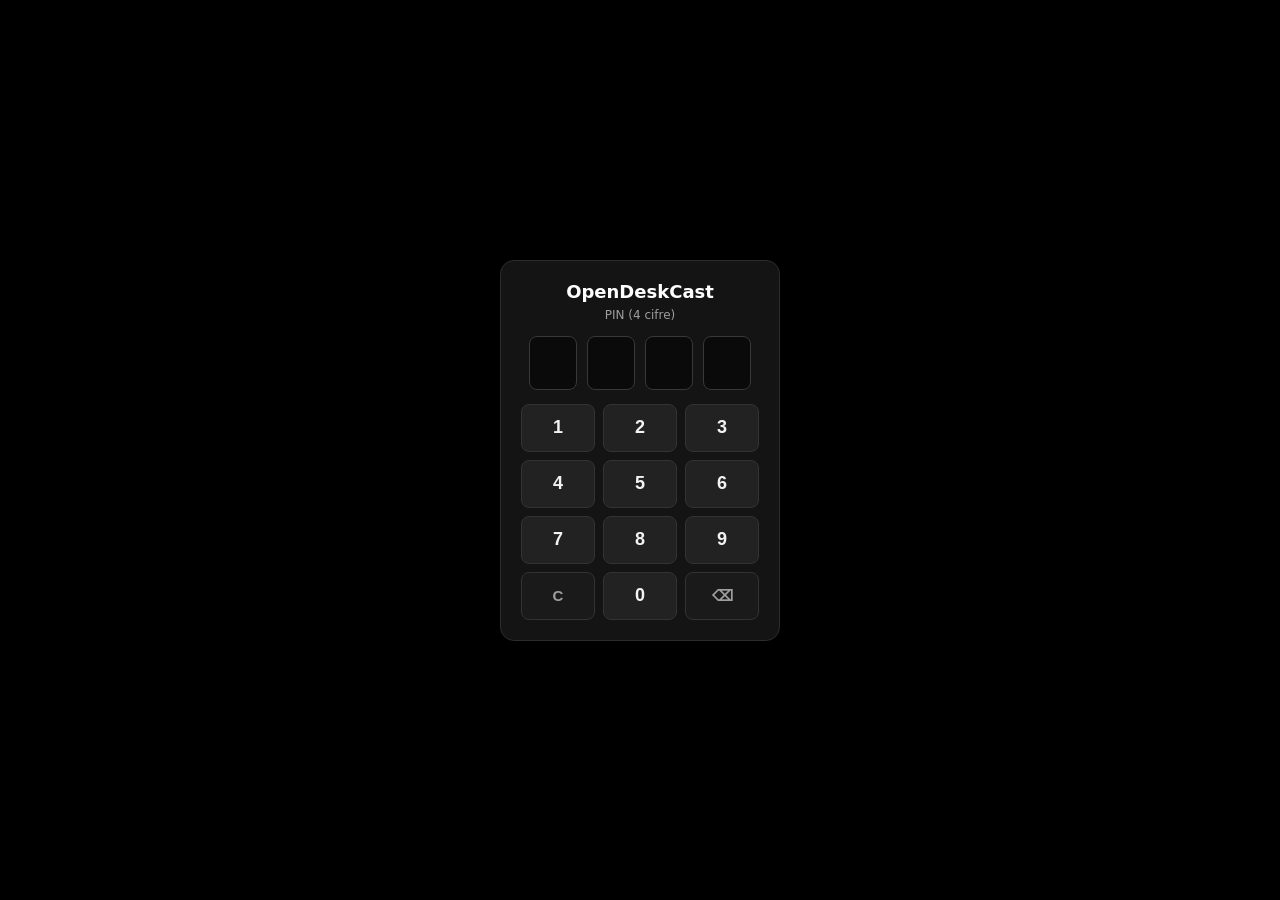
==== static/index.html @ ac29a678 "v1.0.0 — Initial public release of OpenDeskCast" ====
<!DOCTYPE html>
<html lang="it">
<head>
  <meta charset="UTF-8" />
  <meta name="viewport" content="width=device-width, initial-scale=1.0, maximum-scale=1.0, user-scalable=no, viewport-fit=cover" />
  <meta name="mobile-web-app-capable" content="yes" />
  <meta name="apple-mobile-web-app-capable" content="yes" />
  <meta name="theme-color" content="#000000" />
  <link rel="icon" type="image/x-icon" href="/static/icon.ico" />
  <link rel="manifest" href="/static/manifest.json" />
  <title>OpenDeskCast</title>
  <link rel="stylesheet" href="/static/style.css?v=10" />
</head>
<body class="viewer-body">
  <div id="viewer-container" class="viewer-container">
    <canvas id="viewer-canvas"></canvas>
  </div>

  <!-- 4-Digit PIN Numpad (only shown when opening opendeskcast.local without QR token) -->
  <div id="pin-overlay" class="pin-overlay hidden">
    <div class="pin-card">
      <div class="pin-brand">OpenDeskCast</div>
      <div class="pin-sub">PIN (4 cifre)</div>
      <div id="pin-boxes" class="pin-boxes">
        <div class="pin-digit" id="pin-d0"></div>
        <div class="pin-digit" id="pin-d1"></div>
        <div class="pin-digit" id="pin-d2"></div>
        <div class="pin-digit" id="pin-d3"></div>
      </div>
      <div class="pin-pad">
        <button type="button" class="pin-btn" data-k="1">1</button>
        <button type="button" class="pin-btn" data-k="2">2</button>
        <button type="button" class="pin-btn" data-k="3">3</button>
        <button type="button" class="pin-btn" data-k="4">4</button>
        <button type="button" class="pin-btn" data-k="5">5</button>
        <button type="button" class="pin-btn" data-k="6">6</button>
        <button type="button" class="pin-btn" data-k="7">7</button>
        <button type="button" class="pin-btn" data-k="8">8</button>
        <button type="button" class="pin-btn" data-k="9">9</button>
        <button type="button" class="pin-btn pin-btn-act" data-k="C">C</button>
        <button type="button" class="pin-btn" data-k="0">0</button>
        <button type="button" class="pin-btn pin-btn-act" data-k="B">⌫</button>
      </div>
    </div>
  </div>

  <script src="/static/client.js?v=10"></script>
</body>
</html>
---- static/style.css ----
:root {
  --mica-bg: #1e1e1e;
  --card-bg: #272727;
  --card-border: #383838;
  --input-bg: #1c1c1c;
  --input-border: #454545;
  --text-main: #f3f3f3;
  --text-sub: #9e9e9e;
  --accent: #4cc2ff;
  --accent-dark: #0067c0;
  --success: #6ccb5f;
}

* {
  box-sizing: border-box;
  margin: 0;
  padding: 0;
}

html, body {
  width: 100%;
  height: 100%;
  font-family: "Segoe UI Variable Text", "Segoe UI", system-ui, sans-serif;
  user-select: none;
  -webkit-user-select: none;
  overflow: hidden;
}

.hidden {
  display: none !important;
}

/* PASSIVE ANDROID VIEWER (HDMI STYLE) */
.viewer-body {
  background: #000000;
  overflow: hidden;
  touch-action: none;
}

.viewer-container {
  position: fixed;
  inset: 0;
  width: 100vw;
  height: 100dvh;
  background: #000000;
  display: flex;
  align-items: center;
  justify-content: center;
}

#viewer-canvas {
  width: 100vw;
  height: 100dvh;
  object-fit: contain;
  pointer-events: none;
  will-change: contents;
  transform: translateZ(0);
}

/* WINDOWS 11 FLUENT UTILITY (620x360 COMPACT) */
.fluent-body {
  background: var(--mica-bg);
  color: var(--text-main);
  display: flex;
  align-items: stretch;
  justify-content: stretch;
}

.fluent-shell {
  width: 100vw;
  height: 100vh;
  padding: 14px 16px;
  display: flex;
  flex-direction: column;
  gap: 10px;
  overflow: hidden;
}

.fluent-header {
  height: 28px;
  display: flex;
  align-items: center;
  justify-content: space-between;
  flex-shrink: 0;
}

.fluent-title-group {
  display: flex;
  align-items: center;
  gap: 8px;
}

.fluent-dot {
  width: 9px;
  height: 9px;
  border-radius: 50%;
  background: var(--accent);
  box-shadow: 0 0 8px var(--accent);
}

.fluent-dot.active {
  background: var(--success);
  box-shadow: 0 0 8px var(--success);
}

.fluent-title {
  font-size: 14px;
  font-weight: 600;
  color: #ffffff;
}

.fluent-header-right {
  display: flex;
  align-items: center;
  gap: 8px;
}

.fluent-lang-select {
  background: var(--card-bg);
  color: var(--text-main);
  border: 1px solid var(--card-border);
  border-radius: 6px;
  padding: 3px 8px;
  font-size: 11.5px;
  outline: none;
  cursor: pointer;
}

.fluent-lang-select:focus {
  border-color: var(--card-border);
  outline: none;
}

.fluent-pill {
  background: var(--card-bg);
  border: 1px solid var(--card-border);
  border-radius: 999px;
  padding: 3px 11px;
  font-size: 11.5px;
  font-weight: 600;
  color: var(--accent);
}

.fluent-main {
  flex: 1;
  display: grid;
  grid-template-columns: 196px 1fr;
  gap: 12px;
  min-height: 0;
}

.fluent-card {
  background: var(--card-bg);
  border: 1px solid var(--card-border);
  border-radius: 8px;
  padding: 12px;
  display: flex;
  flex-direction: column;
  min-height: 0;
}

/* QR COLUMN */
.fluent-qr-card {
  align-items: center;
  justify-content: space-between;
  text-align: center;
}

.card-label {
  font-size: 12px;
  font-weight: 600;
  color: #e0e0e0;
}

.qr-frame {
  width: 136px;
  height: 136px;
  background: #ffffff;
  border-radius: 6px;
  padding: 4px;
  display: flex;
  align-items: center;
  justify-content: center;
}

.pin-badge {
  width: 100%;
  background: #14222c;
  border: 1px solid #284c66;
  border-radius: 5px;
  padding: 3px 6px;
  font-family: Consolas, ui-monospace, monospace;
  font-size: 12.5px;
  font-weight: 700;
  letter-spacing: 1px;
  color: var(--accent);
}

#qr-image {
  width: 100%;
  height: 100%;
  display: block;
}

.ip-box {
  width: 100%;
  background: var(--input-bg);
  border: 1px solid var(--card-border);
  border-radius: 5px;
  padding: 5px 6px;
  font-family: Consolas, ui-monospace, monospace;
  font-size: 11.5px;
  color: var(--accent);
  cursor: pointer;
  white-space: nowrap;
  overflow: hidden;
  text-overflow: ellipsis;
}

.ip-box:hover {
  border-color: var(--accent);
}

.passive-caption {
  font-size: 10.5px;
  color: var(--text-sub);
}

.fluent-mini-btn {
  width: 100%;
  background: #323232;
  color: var(--text-main);
  border: 1px solid var(--input-border);
  border-radius: 5px;
  padding: 5px 8px;
  font-size: 11px;
  font-weight: 600;
  cursor: pointer;
}

.fluent-mini-btn:hover {
  background: #3d3d3d;
  border-color: var(--accent);
}

/* CONTROLS COLUMN */
.fluent-controls-card {
  justify-content: space-between;
  gap: 8px;
}

.control-group-full {
  display: flex;
  flex-direction: column;
  gap: 4px;
}

.field-header {
  display: flex;
  align-items: center;
  justify-content: space-between;
}

.control-group-full label,
.control-col label {
  font-size: 11px;
  color: var(--text-sub);
}

.icon-btn {
  background: transparent;
  color: var(--text-sub);
  border: 1px solid transparent;
  border-radius: 4px;
  width: 20px;
  height: 18px;
  font-size: 12px;
  line-height: 1;
  cursor: pointer;
}

.icon-btn:hover {
  background: #353535;
  color: #fff;
}

.control-row-3 {
  display: grid;
  grid-template-columns: 1fr 1fr 1fr;
  gap: 8px;
}

.control-col {
  display: flex;
  flex-direction: column;
  gap: 4px;
}

.fluent-select {
  width: 100%;
  background: var(--input-bg);
  color: var(--text-main);
  border: 1px solid var(--input-border);
  border-radius: 5px;
  padding: 5px 8px;
  font-size: 12px;
  outline: none;
}

.fluent-select:focus {
  border-color: var(--accent);
}

.fluent-divider {
  height: 1px;
  background: var(--card-border);
  margin: 2px 0;
}

/* FLUENT SWITCHES */
.switches-stack {
  display: flex;
  flex-direction: column;
  gap: 8px;
}

.switch-row {
  display: flex;
  align-items: center;
  justify-content: space-between;
  cursor: pointer;
  padding: 2px 0;
}

.switch-text {
  display: flex;
  flex-direction: column;
}

.switch-title {
  font-size: 12.5px;
  color: var(--text-main);
}

.switch-sub {
  font-size: 10.5px;
  color: var(--text-sub);
}

.switch-row input[type="checkbox"] {
  display: none;
}

.fluent-toggle {
  width: 40px;
  height: 20px;
  background: #3a3a3a;
  border: 1px solid #606060;
  border-radius: 999px;
  position: relative;
  transition: background 0.15s ease, border-color 0.15s ease;
  flex-shrink: 0;
}

.fluent-toggle::after {
  content: "";
  position: absolute;
  top: 3px;
  left: 3px;
  width: 12px;
  height: 12px;
  border-radius: 50%;
  background: #cfcfcf;
  transition: transform 0.15s ease, background 0.15s ease;
}

.switch-row input[type="checkbox"]:checked + .fluent-toggle {
  background: var(--accent);
  border-color: var(--accent);
}

.switch-row input[type="checkbox"]:checked + .fluent-toggle::after {
  transform: translateX(20px);
  background: #000000;
}

/* HELP BUTTON & MODAL */
.fluent-help-btn {
  background: var(--card-bg);
  color: var(--text-main);
  border: 1px solid var(--card-border);
  border-radius: 6px;
  padding: 3px 9px;
  font-size: 11.5px;
  font-weight: 600;
  cursor: pointer;
}

.fluent-help-btn:hover {
  border-color: var(--accent);
  color: var(--accent);
}

.help-modal-backdrop {
  position: fixed;
  inset: 0;
  background: rgba(0, 0, 0, 0.72);
  display: flex;
  align-items: center;
  justify-content: center;
  z-index: 200;
}

.help-modal-card {
  width: 520px;
  max-height: 320px;
  background: #232323;
  border: 1px solid #484848;
  border-radius: 10px;
  padding: 16px 18px;
  display: flex;
  flex-direction: column;
  gap: 10px;
  box-shadow: 0 14px 36px rgba(0, 0, 0, 0.65);
}

.help-modal-header {
  display: flex;
  align-items: center;
  justify-content: space-between;
}

.help-modal-title {
  font-size: 14px;
  font-weight: 700;
  color: #ffffff;
}

.help-modal-close {
  background: #333333;
  color: #ffffff;
  border: 1px solid #555555;
  border-radius: 5px;
  padding: 3px 10px;
  font-size: 11.5px;
  cursor: pointer;
}

.help-modal-body {
  font-size: 12px;
  line-height: 1.5;
  color: #dedede;
  overflow-y: auto;
  display: flex;
  flex-direction: column;
  gap: 8px;
}

.help-step-box {
  background: #1a1a1a;
  border: 1px solid #343434;
  border-radius: 6px;
  padding: 8px 10px;
}

.help-step-title {
  font-weight: 700;
  color: var(--accent);
  margin-bottom: 3px;
}

/* VIEWER 4-DIGIT PIN NUMPAD */
.pin-overlay {
  position: fixed;
  inset: 0;
  background: #000000;
  display: flex;
  align-items: center;
  justify-content: center;
  z-index: 100;
}

.pin-card {
  width: 280px;
  background: #141414;
  border: 1px solid #2c2c2c;
  border-radius: 14px;
  padding: 20px;
  display: flex;
  flex-direction: column;
  align-items: center;
  gap: 14px;
}

.pin-brand {
  font-size: 18px;
  font-weight: 700;
  color: #ffffff;
}

.pin-sub {
  font-size: 12px;
  color: #9e9e9e;
  margin-top: -8px;
}

.pin-boxes {
  display: grid;
  grid-template-columns: repeat(4, 48px);
  gap: 10px;
}

.pin-boxes.pin-error .pin-digit {
  border-color: #ef4444;
  color: #ef4444;
}

.pin-digit {
  height: 54px;
  background: #0a0a0a;
  border: 1.5px solid #383838;
  border-radius: 8px;
  display: flex;
  align-items: center;
  justify-content: center;
  font-family: Consolas, ui-monospace, monospace;
  font-size: 24px;
  font-weight: 700;
  color: var(--accent);
}

.pin-digit.filled {
  border-color: var(--accent);
}

.pin-pad {
  width: 100%;
  display: grid;
  grid-template-columns: repeat(3, 1fr);
  gap: 8px;
}

.pin-btn {
  height: 48px;
  background: #222222;
  color: #f3f3f3;
  border: 1px solid #333333;
  border-radius: 8px;
  font-size: 18px;
  font-weight: 600;
  cursor: pointer;
}

.pin-btn:active {
  background: var(--accent);
  color: #000000;
}

.pin-btn-act {
  background: #1a1a1a;
  color: #9e9e9e;
  font-size: 15px;
}
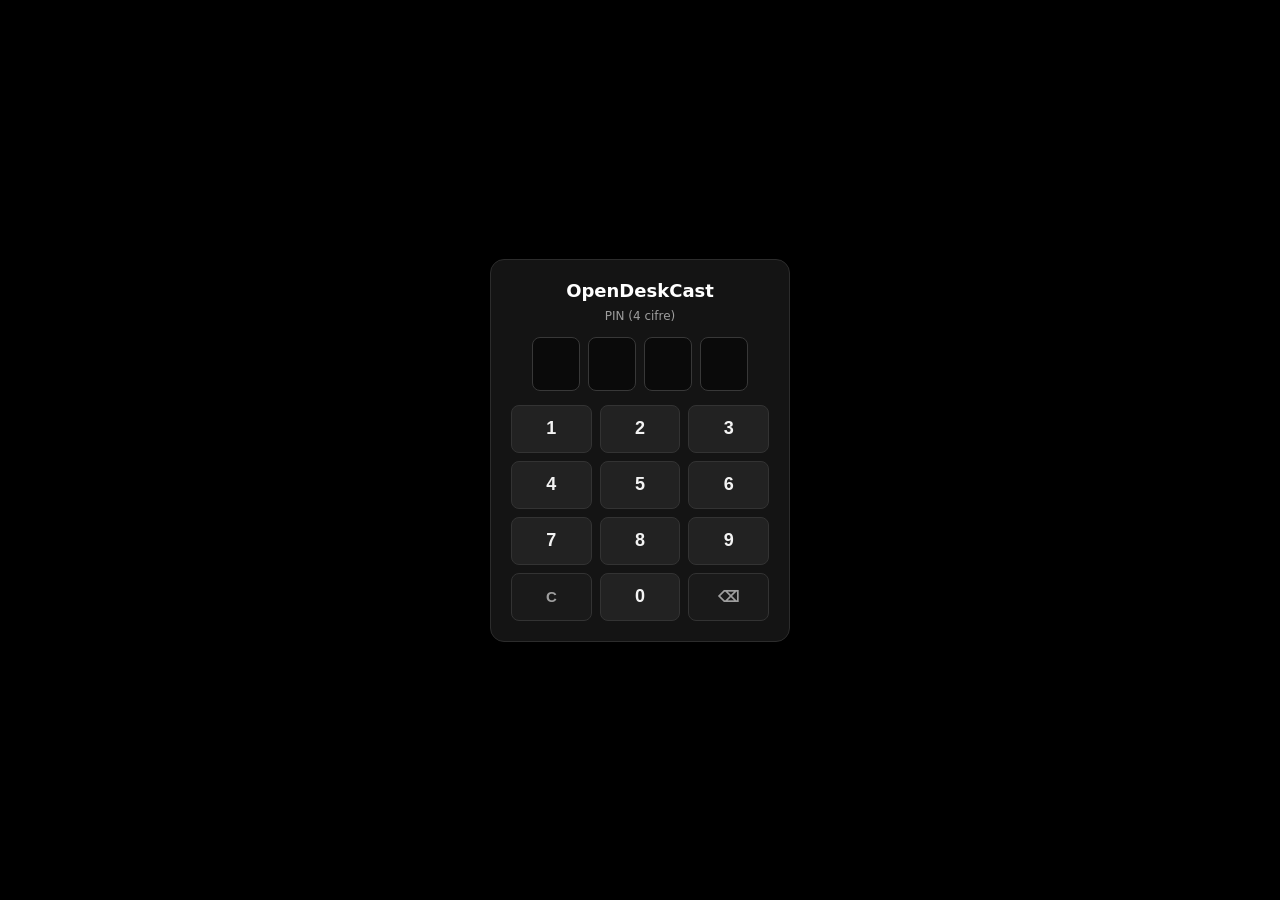
==== commit 67786960: "feat(linux,mobile): add native Wayland PipeWire screen capture, Fedora support, and responsive mobil" ====
--- a/static/index.html
+++ b/static/index.html
@@ -9,7 +9,7 @@
   <link rel="icon" type="image/x-icon" href="/static/icon.ico" />
   <link rel="manifest" href="/static/manifest.json" />
   <title>OpenDeskCast</title>
-  <link rel="stylesheet" href="/static/style.css?v=10" />
+  <link rel="stylesheet" href="/static/style.css?v=18" />
 </head>
 <body class="viewer-body">
   <div id="viewer-container" class="viewer-container">
@@ -19,13 +19,16 @@
   <!-- 4-Digit PIN Numpad (only shown when opening opendeskcast.local without QR token) -->
   <div id="pin-overlay" class="pin-overlay hidden">
     <div class="pin-card">
-      <div class="pin-brand">OpenDeskCast</div>
-      <div class="pin-sub">PIN (4 cifre)</div>
-      <div id="pin-boxes" class="pin-boxes">
-        <div class="pin-digit" id="pin-d0"></div>
-        <div class="pin-digit" id="pin-d1"></div>
-        <div class="pin-digit" id="pin-d2"></div>
-        <div class="pin-digit" id="pin-d3"></div>
+      <div class="pin-header-group">
+        <div class="pin-brand">OpenDeskCast</div>
+        <div class="pin-sub">PIN (4 cifre)</div>
+        <div id="pin-boxes" class="pin-boxes" title="Tocca per inserire il PIN">
+          <div class="pin-digit" id="pin-d0"></div>
+          <div class="pin-digit" id="pin-d1"></div>
+          <div class="pin-digit" id="pin-d2"></div>
+          <div class="pin-digit" id="pin-d3"></div>
+        </div>
+        <input id="pin-native-input" class="pin-native-input" type="tel" inputmode="numeric" pattern="[0-9]*" maxlength="4" autocomplete="off" aria-label="PIN" />
       </div>
       <div class="pin-pad">
         <button type="button" class="pin-btn" data-k="1">1</button>
@@ -44,6 +47,6 @@
     </div>
   </div>
 
-  <script src="/static/client.js?v=10"></script>
+  <script src="/static/client.js?v=18"></script>
 </body>
 </html>
--- a/static/style.css
+++ b/static/style.css
@@ -141,6 +141,46 @@
   color: var(--accent);
 }
 
+.version-footer {
+  margin-top: auto;
+  display: flex;
+  align-items: center;
+  justify-content: flex-end;
+  gap: 8px;
+  padding-top: 4px;
+}
+
+.app-version-label {
+  font-size: 11px;
+  font-family: 'Consolas', 'Segoe UI', monospace;
+  color: #888888;
+  letter-spacing: 0.3px;
+  user-select: none;
+}
+
+.update-download-btn {
+  display: inline-flex;
+  align-items: center;
+  gap: 5px;
+  background: linear-gradient(135deg, #0078d4, #005a9e);
+  color: #ffffff !important;
+  border: 1px solid rgba(76, 194, 255, 0.6);
+  border-radius: 999px;
+  padding: 2px 9px;
+  font-size: 11px;
+  font-weight: 600;
+  text-decoration: none;
+  cursor: pointer;
+  box-shadow: 0 0 8px rgba(0, 120, 212, 0.4);
+  transition: transform 0.15s ease, box-shadow 0.15s ease, border-color 0.15s ease;
+}
+
+.update-download-btn:hover {
+  transform: translateY(-1px);
+  border-color: #4cc2ff;
+  box-shadow: 0 0 12px rgba(76, 194, 255, 0.7);
+}
+
 .fluent-main {
   flex: 1;
   display: grid;
@@ -282,6 +322,12 @@
 .icon-btn:hover {
   background: #353535;
   color: #fff;
+}
+
+.control-row-2 {
+  display: grid;
+  grid-template-columns: 1fr 1fr;
+  gap: 8px;
 }
 
 .control-row-3 {
@@ -473,27 +519,54 @@
 .pin-overlay {
   position: fixed;
   inset: 0;
+  width: 100vw;
+  height: 100dvh;
   background: #000000;
   display: flex;
   align-items: center;
   justify-content: center;
+  padding: env(safe-area-inset-top, 10px) env(safe-area-inset-right, 12px) env(safe-area-inset-bottom, 10px) env(safe-area-inset-left, 12px);
+  overflow-y: auto;
+  touch-action: manipulation;
   z-index: 100;
 }
 
 .pin-card {
-  width: 280px;
+  width: min(300px, 92vw);
+  max-height: 96dvh;
   background: #141414;
   border: 1px solid #2c2c2c;
   border-radius: 14px;
-  padding: 20px;
-  display: flex;
-  flex-direction: column;
-  align-items: center;
-  gap: 14px;
+  padding: clamp(12px, 3dvh, 20px);
+  display: flex;
+  flex-direction: column;
+  align-items: center;
+  justify-content: center;
+  gap: clamp(10px, 2.2dvh, 14px);
+  touch-action: manipulation;
+}
+
+.pin-header-group {
+  display: flex;
+  flex-direction: column;
+  align-items: center;
+  gap: clamp(8px, 1.8dvh, 14px);
+  width: 100%;
+  position: relative;
+}
+
+.pin-native-input {
+  position: absolute;
+  opacity: 0;
+  width: 1px;
+  height: 1px;
+  pointer-events: none;
+  border: none;
+  padding: 0;
 }
 
 .pin-brand {
-  font-size: 18px;
+  font-size: clamp(16px, 3dvh, 18px);
   font-weight: 700;
   color: #ffffff;
 }
@@ -501,13 +574,15 @@
 .pin-sub {
   font-size: 12px;
   color: #9e9e9e;
-  margin-top: -8px;
+  margin-top: -6px;
 }
 
 .pin-boxes {
   display: grid;
-  grid-template-columns: repeat(4, 48px);
-  gap: 10px;
+  grid-template-columns: repeat(4, minmax(40px, 48px));
+  gap: 8px;
+  cursor: pointer;
+  touch-action: manipulation;
 }
 
 .pin-boxes.pin-error .pin-digit {
@@ -516,7 +591,7 @@
 }
 
 .pin-digit {
-  height: 54px;
+  height: clamp(42px, 8dvh, 54px);
   background: #0a0a0a;
   border: 1.5px solid #383838;
   border-radius: 8px;
@@ -524,7 +599,7 @@
   align-items: center;
   justify-content: center;
   font-family: Consolas, ui-monospace, monospace;
-  font-size: 24px;
+  font-size: clamp(20px, 3.8dvh, 24px);
   font-weight: 700;
   color: var(--accent);
 }
@@ -537,18 +612,21 @@
   width: 100%;
   display: grid;
   grid-template-columns: repeat(3, 1fr);
-  gap: 8px;
+  gap: clamp(6px, 1.4dvh, 8px);
+  touch-action: manipulation;
 }
 
 .pin-btn {
-  height: 48px;
+  height: clamp(38px, 7.5dvh, 48px);
   background: #222222;
   color: #f3f3f3;
   border: 1px solid #333333;
   border-radius: 8px;
-  font-size: 18px;
+  font-size: clamp(16px, 3dvh, 18px);
   font-weight: 600;
   cursor: pointer;
+  touch-action: manipulation;
+  -webkit-tap-highlight-color: transparent;
 }
 
 .pin-btn:active {
@@ -561,3 +639,35 @@
   color: #9e9e9e;
   font-size: 15px;
 }
+
+/* Mobile landscape & compact height layout */
+@media (max-height: 480px) {
+  .pin-card {
+    flex-direction: row;
+    width: min(480px, 96vw);
+    padding: 10px 16px;
+    gap: 18px;
+  }
+
+  .pin-header-group {
+    width: auto;
+    min-width: 175px;
+    gap: 10px;
+  }
+
+  .pin-digit {
+    height: clamp(38px, 13dvh, 48px);
+    font-size: 20px;
+  }
+
+  .pin-pad {
+    flex: 1;
+    max-width: 240px;
+    gap: 6px;
+  }
+
+  .pin-btn {
+    height: clamp(32px, 14dvh, 42px);
+    font-size: 16px;
+  }
+}
